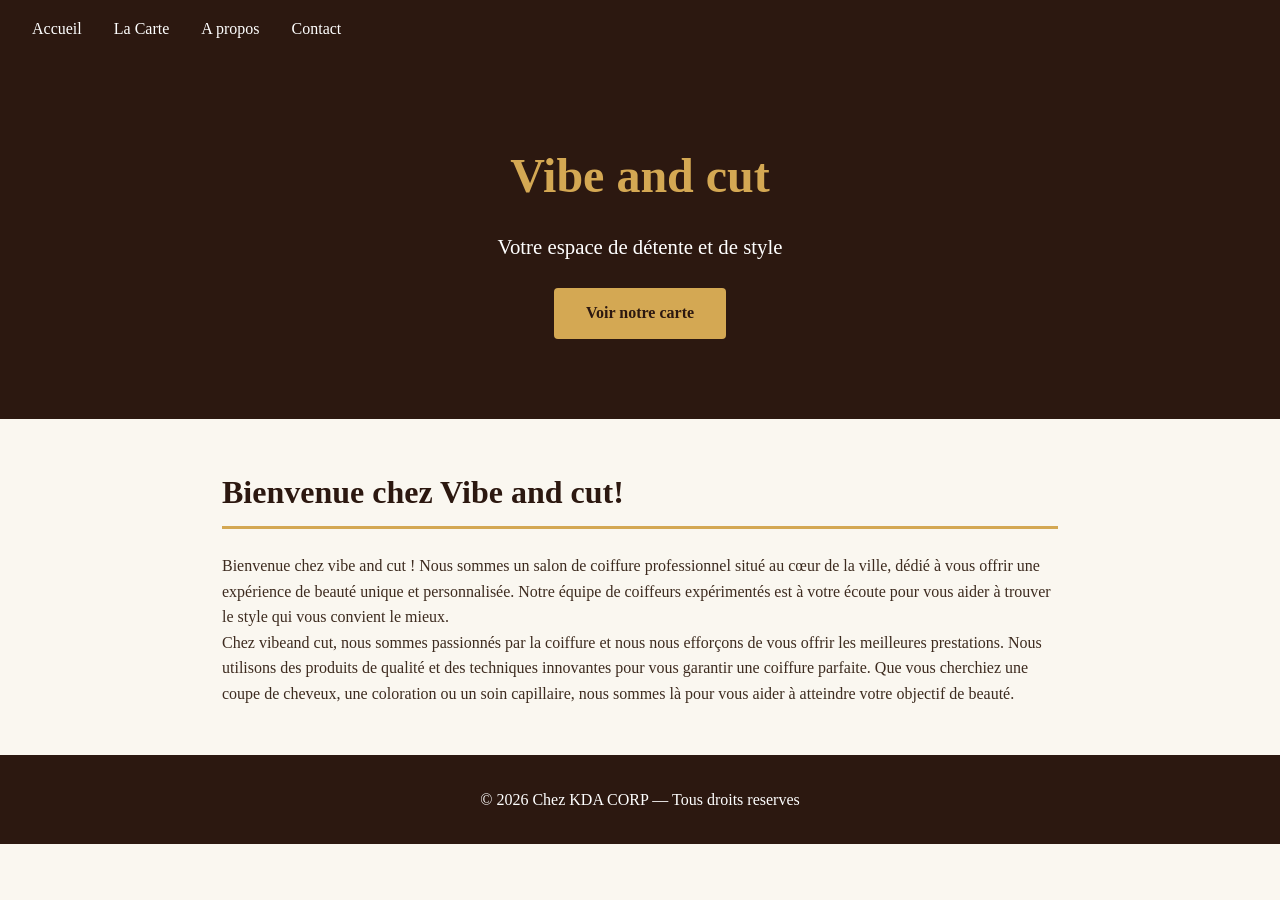
==== index.html @ 1499776f "Cree la page d accueil avec hero, navigation et section bienvenue" ====
<!DOCTYPE html> 
<html lang="fr"> 
<head> 
  <meta charset="UTF-8"> 
  <meta name="viewport" content="width=device-width, 
initial-scale=1.0"> 
  <title>salon de coiffure</title> 
  <link rel="stylesheet" href="style.css"> 
</head> 
<body> 
  
  <nav> 
    <ul> 
      <li><a href="index.html">Accueil</a></li> 
      <li><a href="menu.html">La Carte</a></li> 
      <li><a href="apropos.html">A propos</a></li> 
      <li><a href="contact.html">Contact</a></li> 
    </ul> 
  </nav> 
  
  <div class="hero"> 
    <h1>Vibe and cut</h1> 
    <p>Votre espace de détente et de style</p> 
    <a href="menu.html" class="btn">Voir notre carte</a> 
  </div> 
  
  <section> 
    <h2>Bienvenue chez Vibe and cut!</h2> 
    <p> 
      Bienvenue chez vibe and cut ! Nous sommes un salon de coiffure professionnel situé au cœur de la ville, 
      dédié à vous offrir une expérience de beauté unique et personnalisée. Notre équipe de coiffeurs expérimentés est 
      à votre écoute pour vous aider à trouver le style qui vous convient le mieux.

    </p> 
    <p>
        Chez vibeand cut, nous sommes passionnés par la coiffure et nous nous efforçons de vous offrir les meilleures 
        prestations. Nous utilisons des produits de qualité et des techniques innovantes pour vous garantir une coiffure 
        parfaite. Que vous cherchiez une coupe de cheveux, une coloration ou un soin capillaire, nous sommes là 
        pour vous aider à atteindre votre objectif de beauté.
 
    </p> 
  </section> 
  
  <footer> 
    <p>&copy; 2026 Chez KDA CORP — Tous droits 
reserves</p> 
  </footer> 
  
</body> 
</html>
---- style.css ----
/* ============================= 
   STYLES GLOBAUX — Cafe Numerique 
   ============================= */ 
  
/* Reset de base */ 
* { 
  margin: 0; 
  padding: 0; 
  box-sizing: border-box; 
} 
  
/* Variables CSS */ 
:root { 
  --couleur-principale: #2C1810;  /* marron cafe */ 
  --couleur-secondaire: #D4A853; /* dore */ 
  --couleur-fond: #FAF7F0;       /* creme */ 
  --couleur-texte: #3D2B1F;      /* marron fonce */ 
  --police: 'Georgia', serif; 
} 
  
body { 
  font-family: var(--police); 
  background-color: var(--couleur-fond); 
  color: var(--couleur-texte); 
  line-height: 1.6; 
} 
  
/* ── NAVIGATION ── */ 
nav { 
  background-color: var(--couleur-principale); 
  padding: 1rem 2rem; 
  display: flex; 
  justify-content: space-between; 
  align-items: center; 
} 
nav .logo {color: var(--couleur-secondaire); 
  font-size: 1.8rem; 
  font-weight: bold; 
  letter-spacing: 2px; 
} 
nav ul { 
  list-style: none; 
  display: flex; 
  gap: 2rem; 
} 
nav a { 
  color: white; 
  text-decoration: none; 
  font-size: 1rem; 
  transition: color 0.3s; 
} 
nav a:hover { color: var(--couleur-secondaire); } 
  
/* ── HERO ── */ 
.hero { 
  background-color: var(--couleur-principale); 
  color: white; 
  text-align: center; 
  padding: 5rem 2rem; 
} 
.hero h1 { 
  font-size: 3rem; 
  color: var(--couleur-secondaire); 
  margin-bottom: 1rem; 
} 
.hero p { font-size: 1.3rem; } 
  
/* ── SECTIONS ── */ 
section { 
  max-width: 900px; 
  margin: 3rem auto; 
  padding: 0 2rem; 
} 
h2 { 
  color: var(--couleur-principale); 
  font-size: 2rem; 
  border-bottom: 3px solid var(--couleur-secondaire); 
  padding-bottom: 0.5rem; 
  margin-bottom: 1.5rem;
  } 
/* ── FOOTER ── */ 
footer { 
  background-color: var(--couleur-principale); 
  color: white; 
  text-align: center; 
  padding: 2rem; 
  margin-top: 3rem; 
} 
  
/* ── BOUTON ── */ 
.btn { 
  display: inline-block; 
  background-color: var(--couleur-secondaire); 
  color: var(--couleur-principale); 
  padding: 0.8rem 2rem; 
  border-radius: 4px; 
  text-decoration: none; 
  font-weight: bold; 
  margin-top: 1.5rem; 
  transition: background-color 0.3s; 
} 
.btn:hover { background-color: white; }
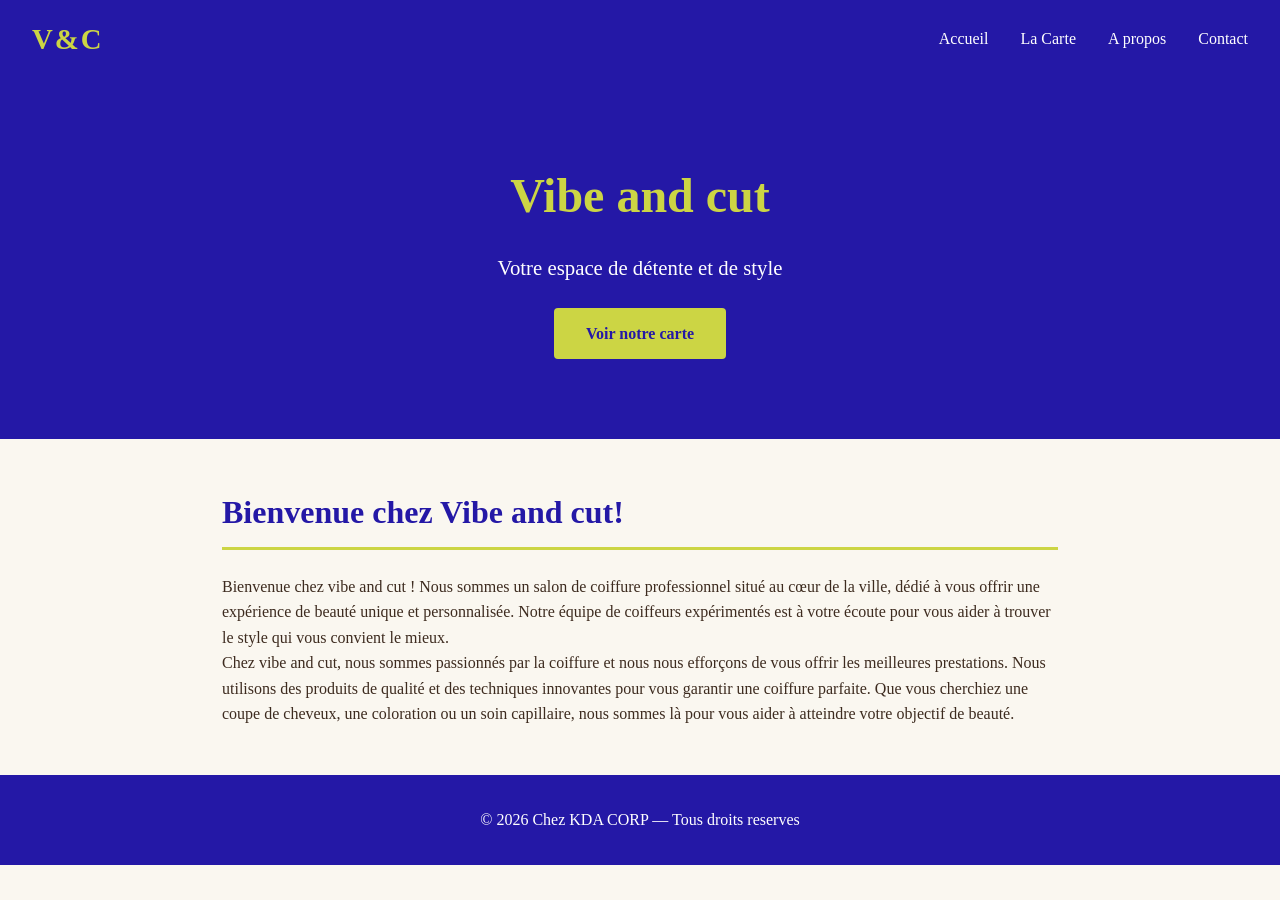
==== commit 6fd44181: "Créer la page à propos" ====
--- a/index.html
+++ b/index.html
@@ -9,7 +9,8 @@
 </head> 
 <body> 
   
-  <nav> 
+  <nav>
+    <span class = "logo">V&C</span> 
     <ul> 
       <li><a href="index.html">Accueil</a></li> 
       <li><a href="menu.html">La Carte</a></li> 
@@ -33,7 +34,7 @@
 
     </p> 
     <p>
-        Chez vibeand cut, nous sommes passionnés par la coiffure et nous nous efforçons de vous offrir les meilleures 
+        Chez vibe and cut, nous sommes passionnés par la coiffure et nous nous efforçons de vous offrir les meilleures 
         prestations. Nous utilisons des produits de qualité et des techniques innovantes pour vous garantir une coiffure 
         parfaite. Que vous cherchiez une coupe de cheveux, une coloration ou un soin capillaire, nous sommes là 
         pour vous aider à atteindre votre objectif de beauté.
--- a/style.css
+++ b/style.css
@@ -11,8 +11,8 @@
   
 /* Variables CSS */ 
 :root { 
-  --couleur-principale: #2C1810;  /* marron cafe */ 
-  --couleur-secondaire: #D4A853; /* dore */ 
+  --couleur-principale: #2418a6;  /* marron cafe */ 
+  --couleur-secondaire: #ccd544; /* dore */ 
   --couleur-fond: #FAF7F0;       /* creme */ 
   --couleur-texte: #3D2B1F;      /* marron fonce */ 
   --police: 'Georgia', serif; 
